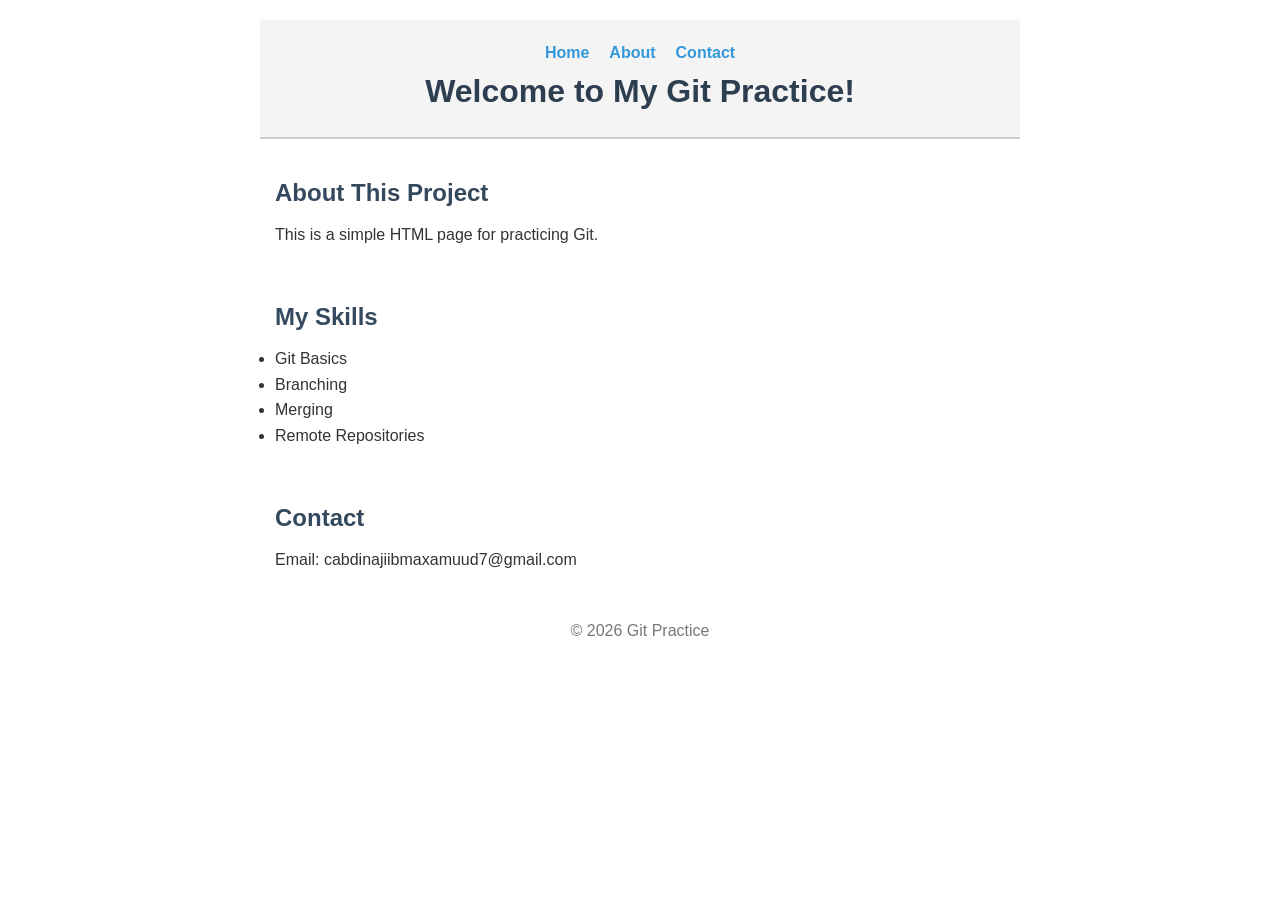
==== index.html @ a3fb8f7c "39 - Updated HTML heading" ====
<!DOCTYPE html>
<html lang="en">
<head>
    <meta charset="UTF-8">
    <meta name="viewport" content="width=device-width, initial-scale=1.0">
    <title>Git Practice Project</title>
    <link rel="stylesheet" href="style.css">
</head>
<body>
    <header>
        <nav>
            <ul>
                <li><a href="#">Home</a></li>
                <li><a href="#">About</a></li>
                <li><a href="#">Contact</a></li>
            </ul>
        </nav>
        <h1>Welcome to My Git Practice!</h1>
    </header>
    <main>
        <section>
            <h2>About This Project</h2>
            <p>This is a simple HTML page for practicing Git.</p>
        </section>
        <section>
            <h2>My Skills</h2>
            <ul>
                <li>Git Basics</li>
                <li>Branching</li>
                <li>Merging</li>
                <li>Remote Repositories</li>
            </ul>
        </section>
    <section>
            <h2>Contact</h2>
            <p>Email: cabdinajiibmaxamuud7@gmail.com</p>
        </section>
    </main>
    <footer>
        <p>&copy; 2026 Git Practice</p>
    </footer>
</body>
</html>
---- style.css ----
/* Main Styles */
* {
    margin: 0;
    padding: 0;
    box-sizing: border-box;
}

body {
    font-family: Arial, sans-serif;
    line-height: 1.6;
    color: #333;
    max-width: 800px;
    margin: 0 auto;
    padding: 20px;
}

header {
    background-color: #f4f4f4;
    padding: 20px;
    text-align: center;
    border-bottom: 2px solid #ccc;
}

h1 {
    color: #2c3e50;
}

h2 {
    color: #34495e;
    margin-bottom: 10px;
}

section {
    margin: 20px 0;
    padding: 15px;
}

footer {
    text-align: center;
    padding: 10px;
    color: #777;
}

/* Navigation Styles */
nav ul {
    list-style: none;
    display: flex;
    justify-content: center;
    gap: 20px;
}

nav a {
    text-decoration: none;
    color: #3498db;
    font-weight: bold;
}

/* Button Styles */
.btn {
    display: inline-block;
    padding: 10px 20px;
    background-color: #3498db;
    color: white;
    text-decoration: none;
    border-radius: 5px;
}

.btn:hover {
    background-color: #2980b9;
}
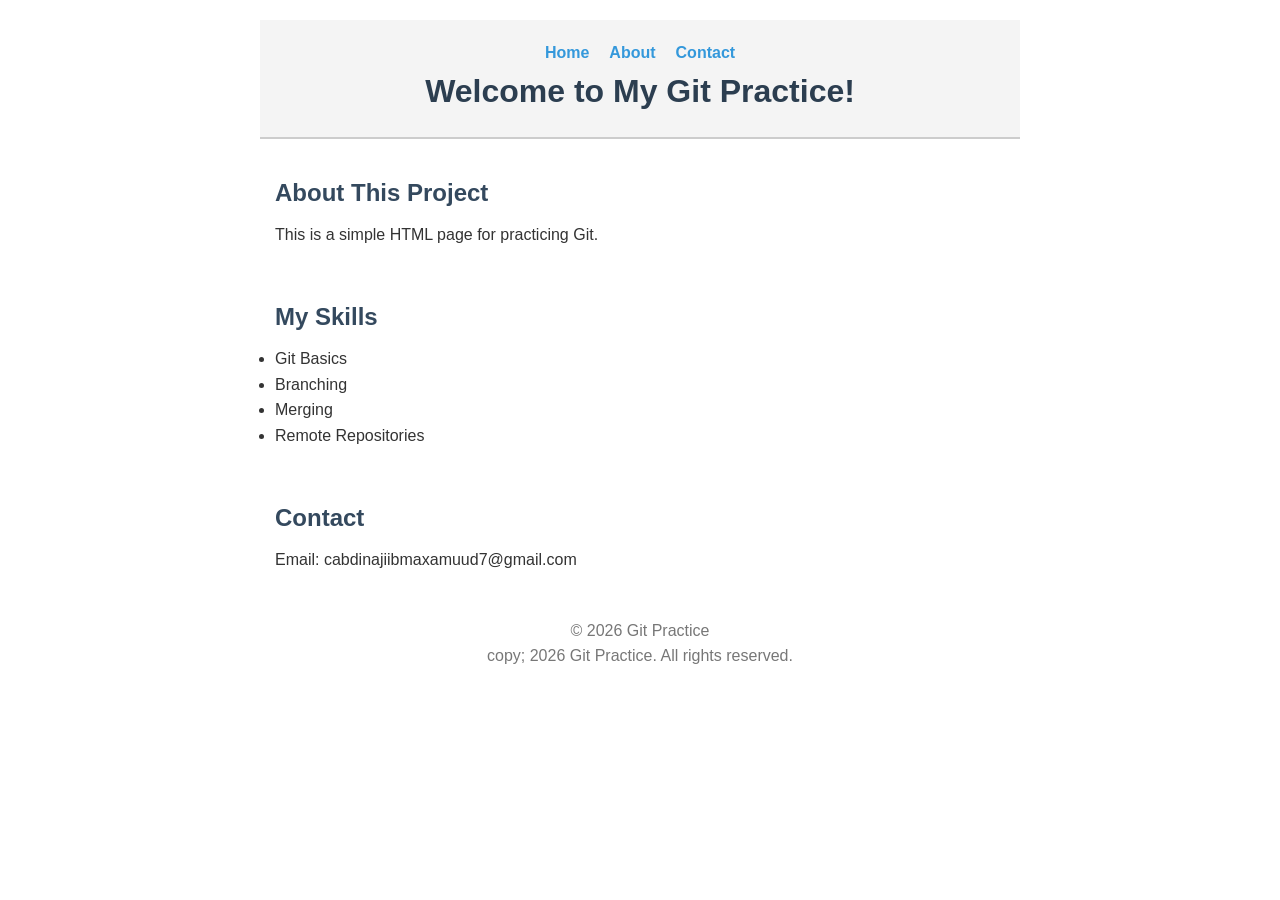
==== commit 9db32a3f: "49 - Updated footer text" ====
--- a/index.html
+++ b/index.html
@@ -37,7 +37,7 @@
         </section>
     </main>
     <footer>
-        <p>&copy; 2026 Git Practice</p>
+        <p><p>&copy; 2026 Git Practice</p>copy; 2026 Git Practice. All rights reserved.</p>
     </footer>
 </body>
 </html>
--- a/style.css
+++ b/style.css
@@ -68,3 +68,12 @@
 .btn:hover {
     background-color: #2980b9;
 }
+
+/* Card Styles */
+.card {
+    border: 1px solid #ddd;
+    border-radius: 8px;
+    padding: 20px;
+    margin: 10px 0;
+    box-shadow: 0 2px 4px rgba(0,0,0,0.1);
+}
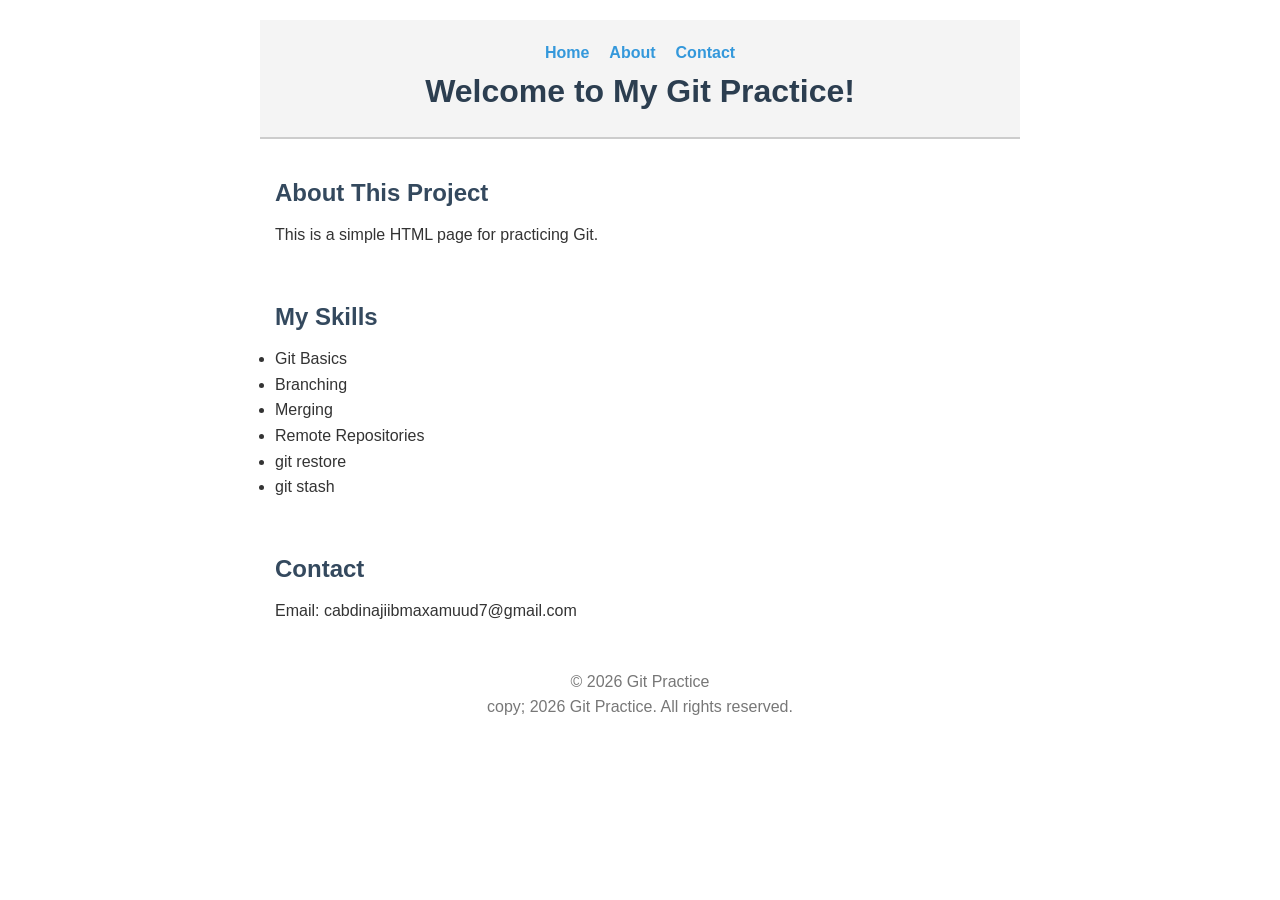
==== commit 5c3f80e6: "53 - Updated skills list in HTML" ====
--- a/index.html
+++ b/index.html
@@ -29,6 +29,8 @@
                 <li>Branching</li>
                 <li>Merging</li>
                 <li>Remote Repositories</li>
+                <li>git restore</li>
+                <li>git stash</li>
             </ul>
         </section>
     <section>
--- a/style.css
+++ b/style.css
@@ -77,3 +77,21 @@
     margin: 10px 0;
     box-shadow: 0 2px 4px rgba(0,0,0,0.1);
 }
+
+/* Table Styles */
+table {
+    width: 100%;
+    border-collapse: collapse;
+    margin: 20px 0;
+}
+
+th, td {
+    border: 1px solid #ddd;
+    padding: 12px;
+    text-align: left;
+}
+
+th {
+    background-color: #f2f2f2;
+    color: #333;
+}
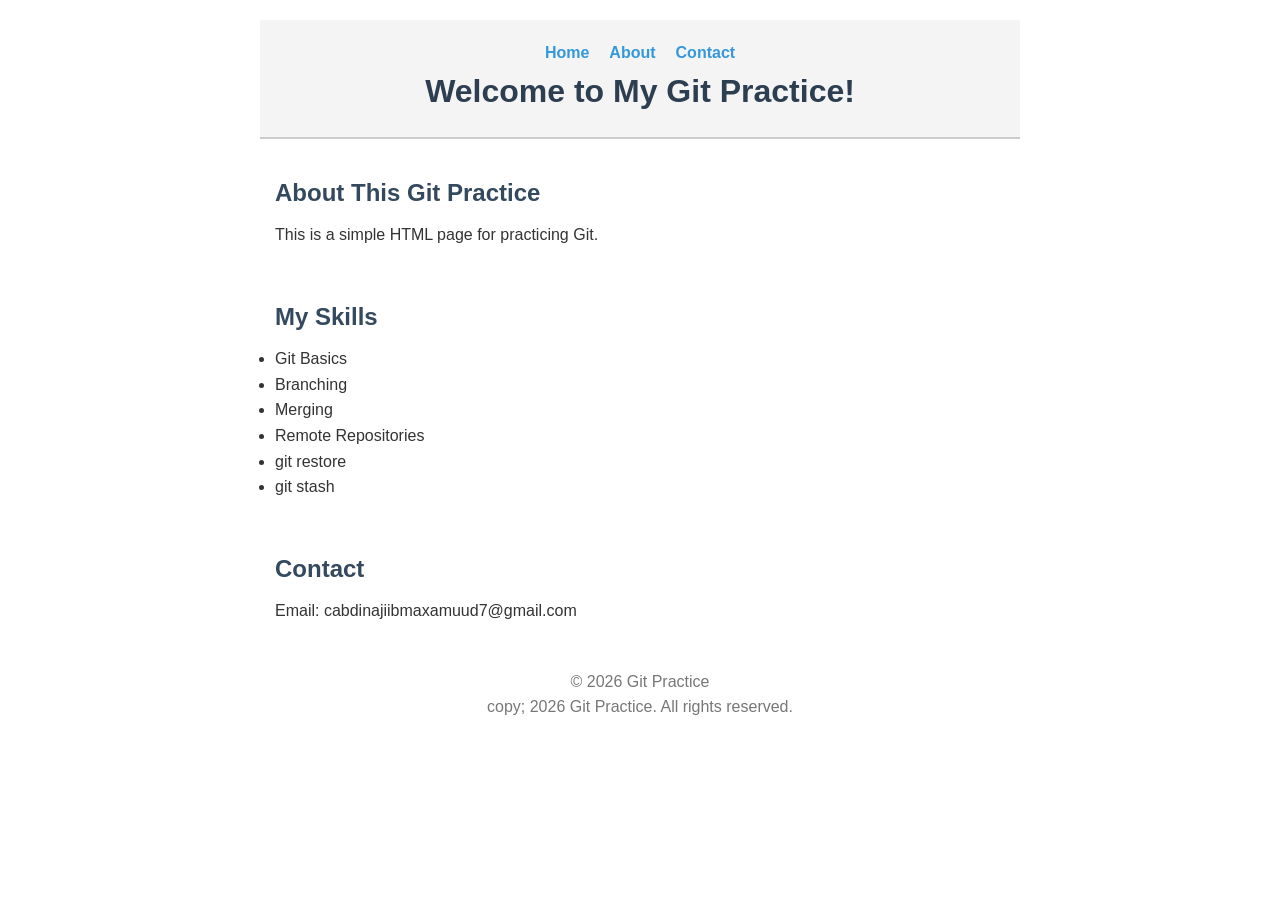
==== commit d97c9b0b: "64 - Updated about section heading" ====
--- a/index.html
+++ b/index.html
@@ -19,7 +19,7 @@
     </header>
     <main>
         <section>
-            <h2>About This Project</h2>
+            <h2>About This Git Practice</h2>
             <p>This is a simple HTML page for practicing Git.</p>
         </section>
         <section>
--- a/style.css
+++ b/style.css
@@ -95,3 +95,13 @@
     background-color: #f2f2f2;
     color: #333;
 }
+
+/* Responsive Styles */
+@media (max-width: 600px) {
+    body {
+        padding: 10px;
+    }
+    header {
+        padding: 10px;
+    }
+}
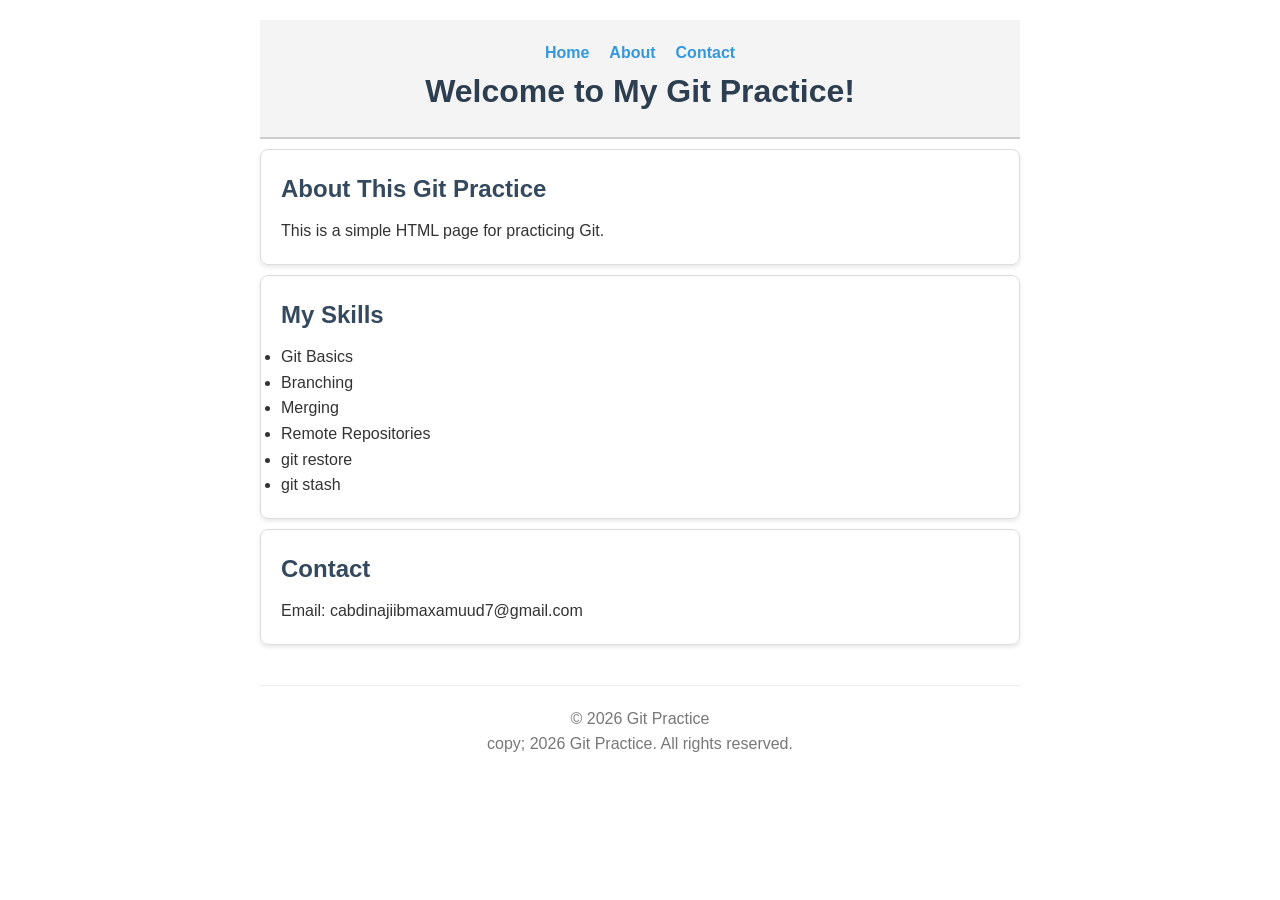
==== commit 63d99338: "84 - Added card classes to HTML sections" ====
--- a/index.html
+++ b/index.html
@@ -15,14 +15,14 @@
                 <li><a href="#">Contact</a></li>
             </ul>
         </nav>
-        <h1>Welcome to My Git Practice!</h1>
+        <h1 style="color: #2c3e50;">Welcome to My Git Practice!</h1>
     </header>
     <main>
-        <section>
+        <section class="card">
             <h2>About This Git Practice</h2>
             <p>This is a simple HTML page for practicing Git.</p>
         </section>
-        <section>
+        <section class="card">
             <h2>My Skills</h2>
             <ul>
                 <li>Git Basics</li>
@@ -33,7 +33,7 @@
                 <li>git stash</li>
             </ul>
         </section>
-    <section>
+    <section class="card">
             <h2>Contact</h2>
             <p>Email: cabdinajiibmaxamuud7@gmail.com</p>
         </section>
--- a/style.css
+++ b/style.css
@@ -105,3 +105,18 @@
         padding: 10px;
     }
 }
+
+/* Utility Classes */
+.text-center {
+    text-align: center;
+}
+.mt-20 {
+    margin-top: 20px;
+}
+
+/* Footer Styles */
+footer {
+    margin-top: 40px;
+    padding-top: 20px;
+    border-top: 1px solid #eee;
+}
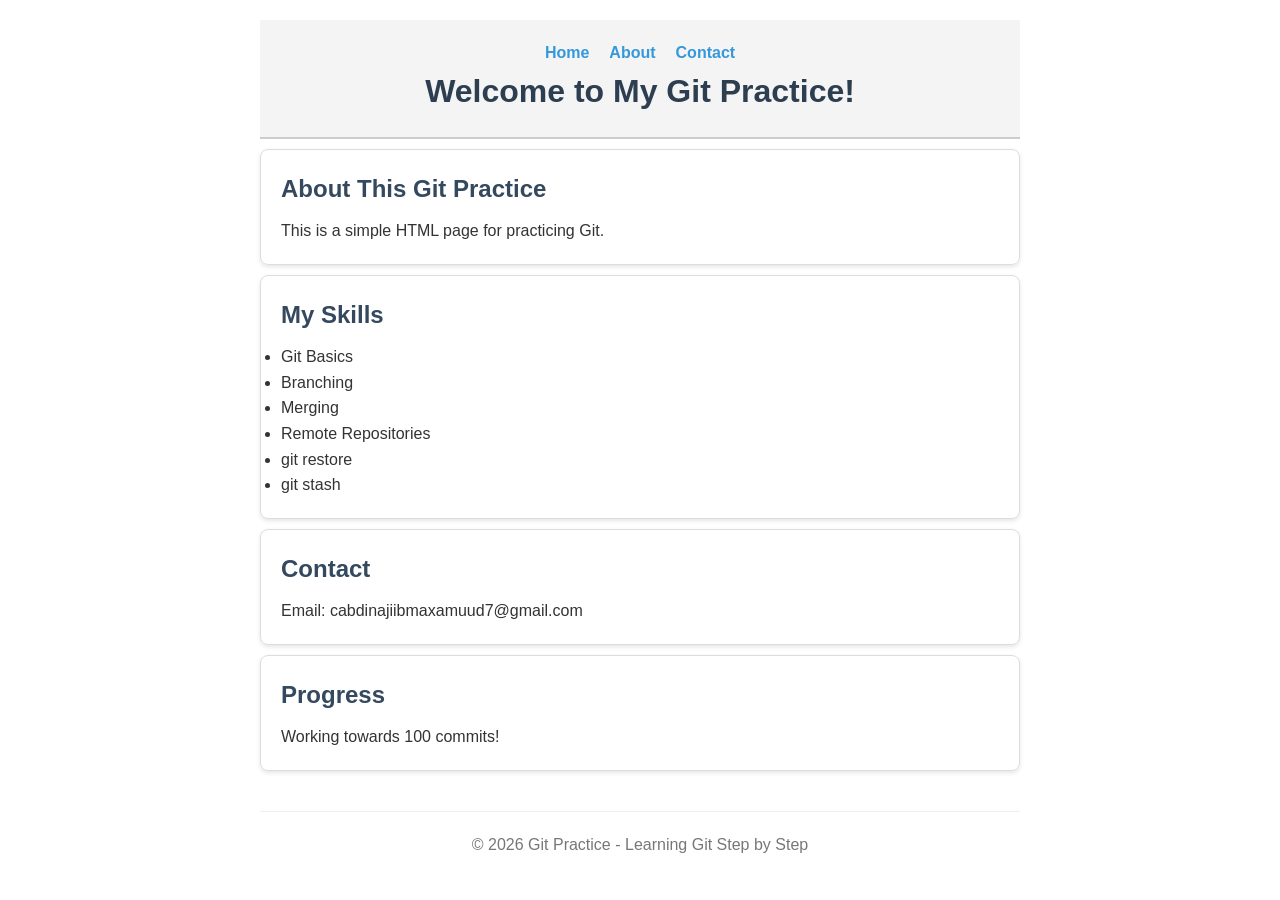
==== commit 58ac45c3: "94 - Updated footer text" ====
--- a/index.html
+++ b/index.html
@@ -3,7 +3,7 @@
 <head>
     <meta charset="UTF-8">
     <meta name="viewport" content="width=device-width, initial-scale=1.0">
-    <title>Git Practice Project</title>
+    <title>Git Practice Project - GitHub Edition</title>
     <link rel="stylesheet" href="style.css">
 </head>
 <body>
@@ -33,13 +33,17 @@
                 <li>git stash</li>
             </ul>
         </section>
-    <section class="card">
+        <section class="card">
             <h2>Contact</h2>
             <p>Email: cabdinajiibmaxamuud7@gmail.com</p>
         </section>
+        <section class="card">
+            <h2>Progress</h2>
+            <p>Working towards 100 commits!</p>
+        </section>
     </main>
     <footer>
-        <p><p>&copy; 2026 Git Practice</p>copy; 2026 Git Practice. All rights reserved.</p>
+        <p>&copy; 2026 Git Practice - Learning Git Step by Step</p>
     </footer>
 </body>
 </html>
--- a/style.css
+++ b/style.css
@@ -120,3 +120,19 @@
     padding-top: 20px;
     border-top: 1px solid #eee;
 }
+
+/* Hover Effects */
+.card:hover {
+    box-shadow: 0 4px 8px rgba(0,0,0,0.2);
+    transition: box-shadow 0.3s ease;
+}
+
+/* GitHub Practice Styles */
+.badge {
+    display: inline-block;
+    padding: 5px 10px;
+    background-color: #27ae60;
+    color: white;
+    border-radius: 3px;
+    font-size: 12px;
+}
